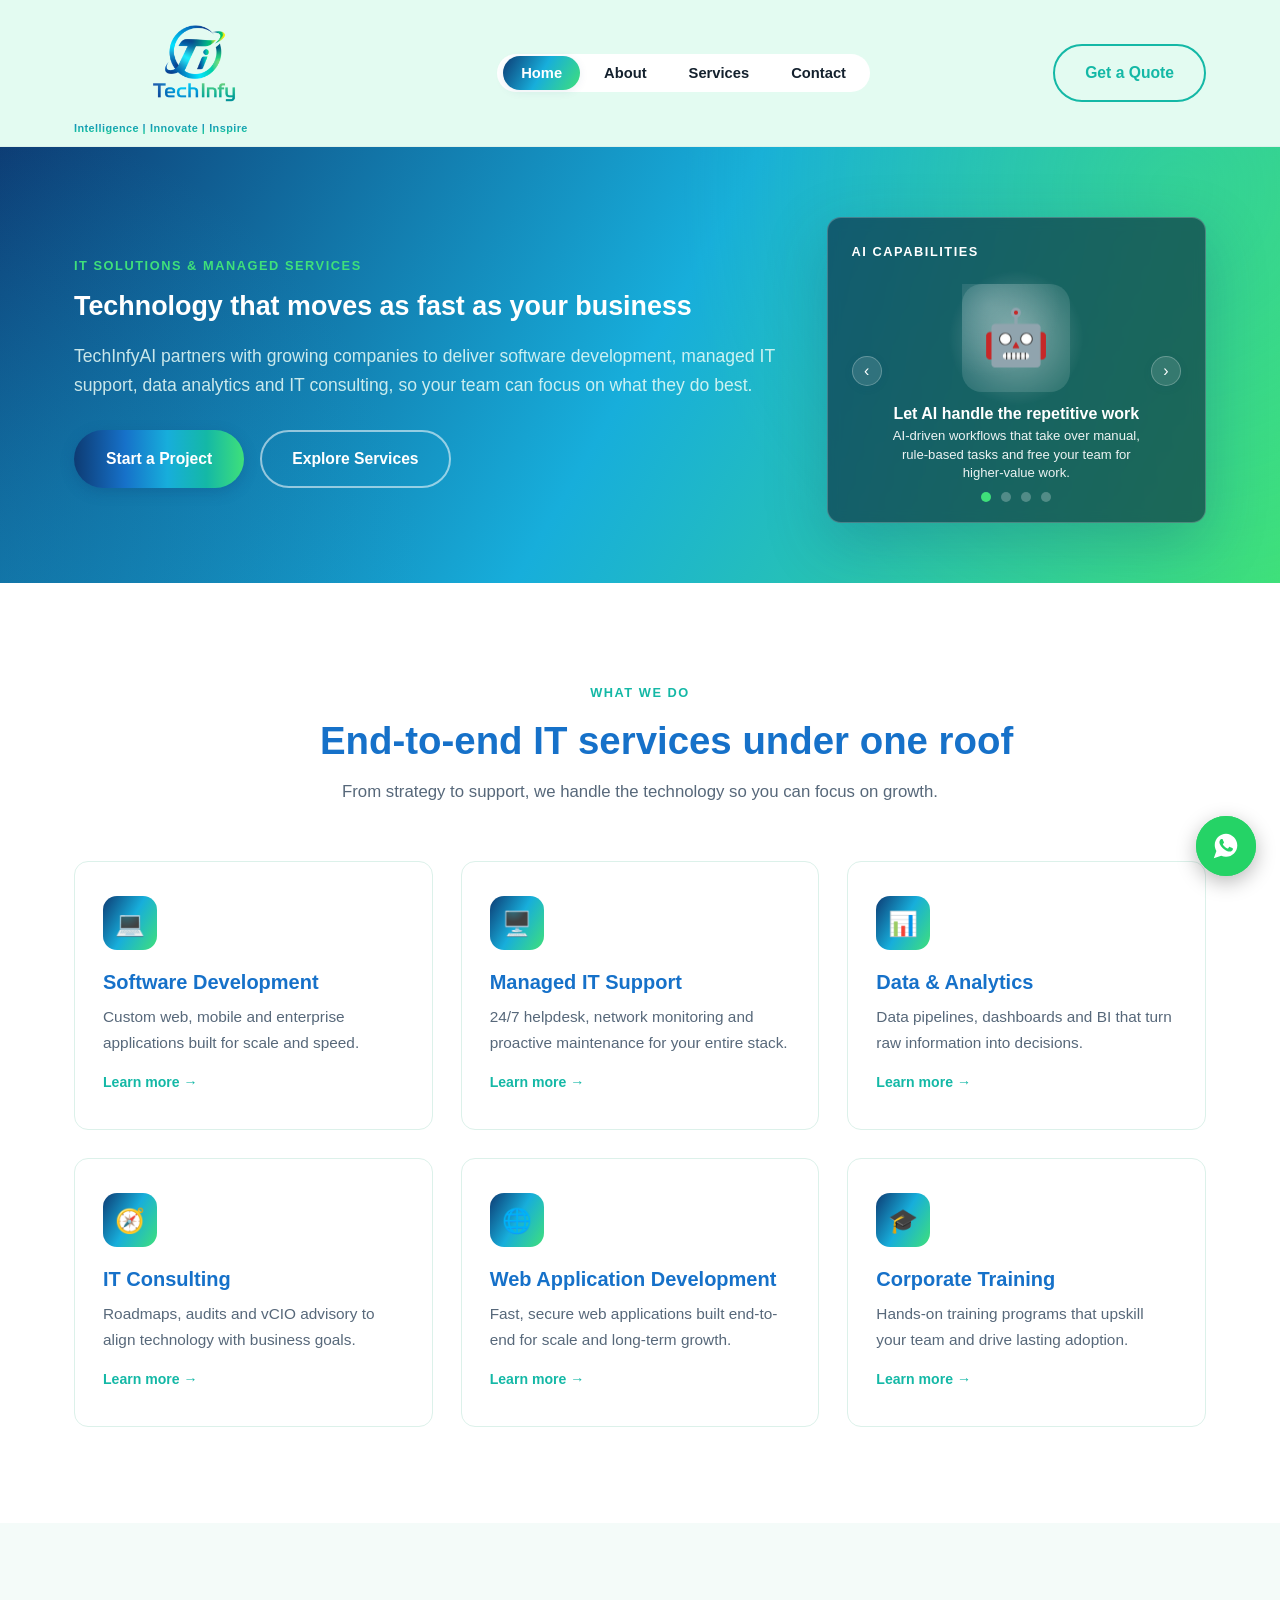
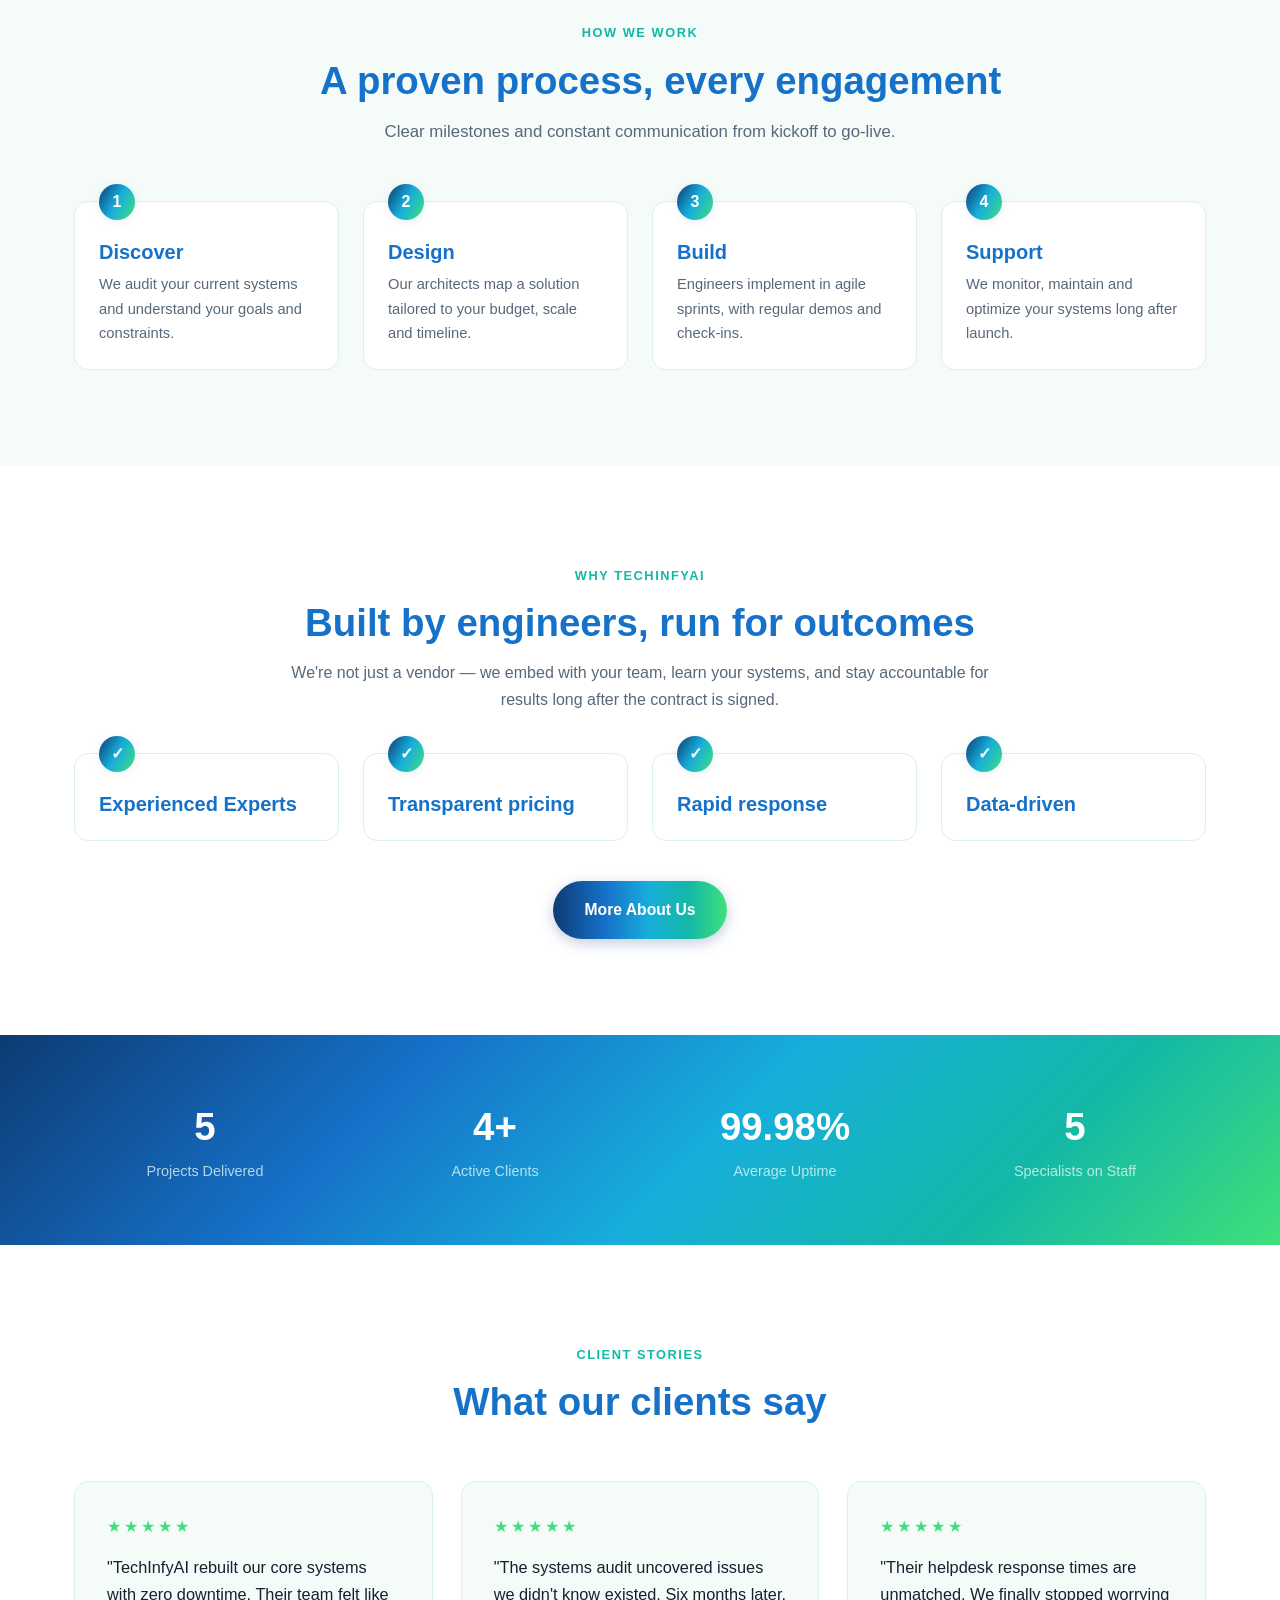
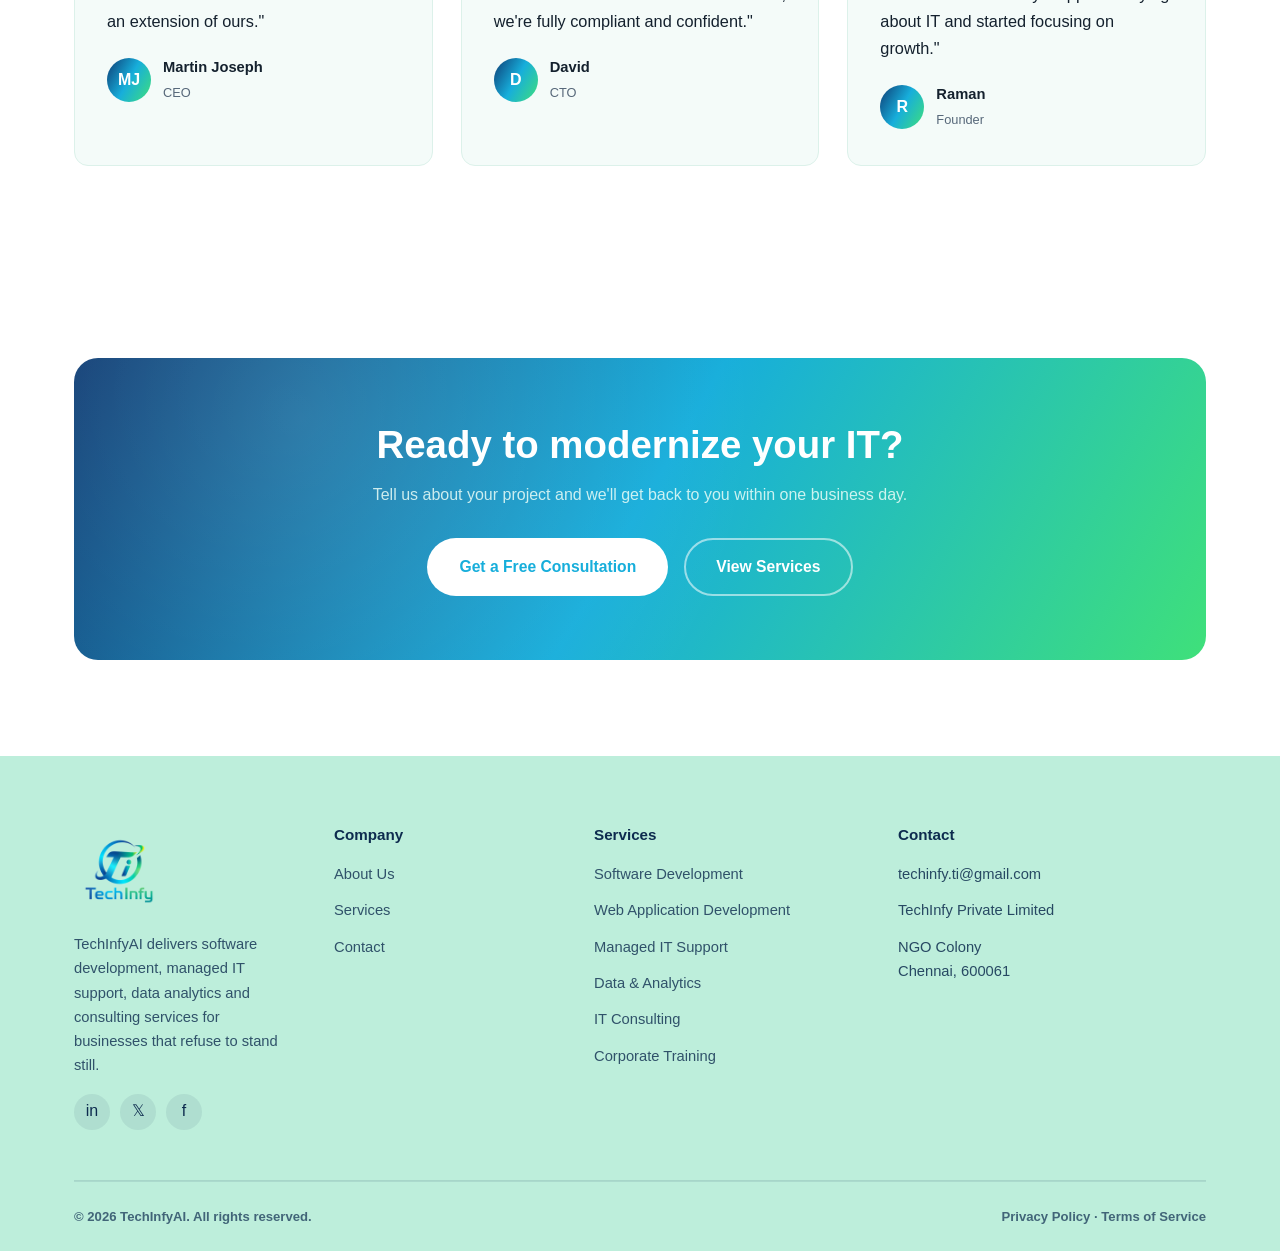
==== index.html @ a32bc8ec "commit" ====
<!DOCTYPE html>
<html lang="en">
<head>
<meta charset="UTF-8">
<meta name="viewport" content="width=device-width, initial-scale=1.0">
<title>TechInfyAI | IT Solutions & Managed Services</title>
<meta name="description" content="TechInfyAI delivers software development, managed IT support, data analytics and consulting services that keep your business moving fast.">
<link rel="icon" type="image/png" href="assets/favicon.png">
<link rel="stylesheet" href="css/style.css?v=51">
</head>
<body>

<header class="site-header">
  <nav class="nav">
    <a href="index.html" class="brand">
      <img src="assets/logo.png" alt="TechInfyAI logo">
      <div class="tagline-viewport">
        <span class="brand-tagline"><span class="tag-word-1">Intelligence |</span><span class="tag-word-2">Innovate |</span><span class="tag-word-3">Inspire</span></span>
      </div>
    </a>
    <ul class="nav-links">
      <li><a href="index.html">Home</a></li>
      <li><a href="about.html">About</a></li>
      <li><a href="services.html">Services</a></li>
      <li><a href="contact.html">Contact</a></li>
    </ul>
    <div class="nav-cta">
      <a href="contact.html" class="btn btn-outline">Get a Quote</a>
      <button class="nav-toggle" aria-label="Toggle menu"><span></span><span></span><span></span></button>
    </div>
  </nav>
</header>

<section class="hero">
  <div class="container">
    <div class="hero-copy">
      <span class="eyebrow">IT Solutions & Managed Services</span>
      <h1 class="nowrap-heading">Technology that moves as fast as your business</h1>
      <p class="lead">TechInfyAI partners with growing companies to deliver software development, managed IT support, data analytics and IT consulting, so your team can focus on what they do best.</p>
      <div class="hero-actions">
        <a href="contact.html" class="btn btn-primary">Start a Project</a>
        <a href="services.html" class="btn btn-ghost-light">Explore Services</a>
      </div>
    </div>
    <div class="hero-visual">
      <div class="hero-panel ai-hero-panel">
        <span class="eyebrow">AI Capabilities</span>
        <div class="ai-slider">
          <div class="ai-slide active">
            <div class="ai-slide-visual"><span>🤖</span></div>
            <div class="ai-slide-text">
              <h3>Let AI handle the repetitive work</h3>
              <p>AI-driven workflows that take over manual, rule-based tasks and free your team for higher-value work.</p>
            </div>
          </div>
          <div class="ai-slide">
            <div class="ai-slide-visual"><span>🧠</span></div>
            <div class="ai-slide-text">
              <h3>Turn your data into forecasts</h3>
              <p>Machine learning models that analyze patterns to help you anticipate demand and make confident decisions.</p>
            </div>
          </div>
          <div class="ai-slide">
            <div class="ai-slide-visual"><span>💬</span></div>
            <div class="ai-slide-text">
              <h3>Chatbots and virtual assistants</h3>
              <p>Custom AI chat assistants that handle support queries and guide users, around the clock.</p>
            </div>
          </div>
          <div class="ai-slide">
            <div class="ai-slide-visual"><span>✨</span></div>
            <div class="ai-slide-text">
              <h3>Content and document generation</h3>
              <p>Generative AI tools integrated into your workflows to speed up everyday output.</p>
            </div>
          </div>
          <button class="ai-slider-arrow prev" aria-label="Previous slide">‹</button>
          <button class="ai-slider-arrow next" aria-label="Next slide">›</button>
          <div class="ai-slider-dots">
            <button class="dot active" data-slide="0" aria-label="Slide 1"></button>
            <button class="dot" data-slide="1" aria-label="Slide 2"></button>
            <button class="dot" data-slide="2" aria-label="Slide 3"></button>
            <button class="dot" data-slide="3" aria-label="Slide 4"></button>
          </div>
        </div>
      </div>
    </div>
  </div>
</section>

<section id="services">
  <div class="container">
    <div class="section-head">
      <span class="eyebrow">What We Do</span>
      <h2 class="nowrap-heading">End-to-end IT services under one roof</h2>
      <p>From strategy to support, we handle the technology so you can focus on growth.</p>
    </div>
    <div class="grid grid-3">
      <div class="card">
        <div class="card-icon">💻</div>
        <h3>Software Development</h3>
        <p>Custom web, mobile and enterprise applications built for scale and speed.</p>
        <a href="services.html" class="learn-more">Learn more →</a>
      </div>
      <div class="card">
        <div class="card-icon">🖥️</div>
        <h3>Managed IT Support</h3>
        <p>24/7 helpdesk, network monitoring and proactive maintenance for your entire stack.</p>
        <a href="services.html" class="learn-more">Learn more →</a>
      </div>
      <div class="card">
        <div class="card-icon">📊</div>
        <h3>Data & Analytics</h3>
        <p>Data pipelines, dashboards and BI that turn raw information into decisions.</p>
        <a href="services.html" class="learn-more">Learn more →</a>
      </div>
      <div class="card">
        <div class="card-icon">🧭</div>
        <h3>IT Consulting</h3>
        <p>Roadmaps, audits and vCIO advisory to align technology with business goals.</p>
        <a href="services.html" class="learn-more">Learn more →</a>
      </div>
      <div class="card">
        <div class="card-icon">🌐</div>
        <h3>Web Application Development</h3>
        <p>Fast, secure web applications built end-to-end for scale and long-term growth.</p>
        <a href="services.html" class="learn-more">Learn more →</a>
      </div>
      <div class="card">
        <div class="card-icon">🎓</div>
        <h3>Corporate Training</h3>
        <p>Hands-on training programs that upskill your team and drive lasting adoption.</p>
        <a href="services.html" class="learn-more">Learn more →</a>
      </div>
    </div>
  </div>
</section>

<section class="bg-alt">
  <div class="container">
    <div class="section-head">
      <span class="eyebrow">How We Work</span>
      <h2 class="nowrap-heading">A proven process, every engagement</h2>
      <p>Clear milestones and constant communication from kickoff to go-live.</p>
    </div>
    <div class="steps">
      <div class="step">
        <h3>Discover</h3>
        <p>We audit your current systems and understand your goals and constraints.</p>
      </div>
      <div class="step">
        <h3>Design</h3>
        <p>Our architects map a solution tailored to your budget, scale and timeline.</p>
      </div>
      <div class="step">
        <h3>Build</h3>
        <p>Engineers implement in agile sprints, with regular demos and check-ins.</p>
      </div>
      <div class="step">
        <h3>Support</h3>
        <p>We monitor, maintain and optimize your systems long after launch.</p>
      </div>
    </div>
  </div>
</section>

<section>
  <div class="container text-center">
    <span class="eyebrow">Why TechInfyAI</span>
    <h2 class="nowrap-heading">Built by engineers, run for outcomes</h2>
    <p style="color:var(--text-muted); margin:14px auto 0; max-width:700px;">We're not just a vendor — we embed with your team, learn your systems, and stay accountable for results long after the contract is signed.</p>
    <div class="steps" style="margin-top:40px; text-align:left;">
      <div class="step step-check"><h3>Experienced Experts</h3></div>
      <div class="step step-check"><h3>Transparent pricing</h3></div>
      <div class="step step-check"><h3>Rapid response</h3></div>
      <div class="step step-check"><h3>Data-driven</h3></div>
    </div>
    <a href="about.html" class="btn btn-primary mt-40">More About Us</a>
  </div>
</section>

<section class="stats-band">
  <div class="container grid grid-4">
    <div><strong>5</strong><span>Projects Delivered</span></div>
    <div><strong>4+</strong><span>Active Clients</span></div>
    <div><strong>99.98%</strong><span>Average Uptime</span></div>
    <div><strong>5</strong><span>Specialists on Staff</span></div>
  </div>
</section>

<section>
  <div class="container">
    <div class="section-head">
      <span class="eyebrow">Client Stories</span>
      <h2>What our clients say</h2>
    </div>
    <div class="grid grid-3">
      <div class="testimonial">
        <div class="stars">★★★★★</div>
        <p class="quote">"TechInfyAI rebuilt our core systems with zero downtime. Their team felt like an extension of ours."</p>
        <div class="person">
          <div class="avatar">MJ</div>
          <div><strong>Martin Joseph</strong><span>CEO</span></div>
        </div>
      </div>
      <div class="testimonial">
        <div class="stars">★★★★★</div>
        <p class="quote">"The systems audit uncovered issues we didn't know existed. Six months later, we're fully compliant and confident."</p>
        <div class="person">
          <div class="avatar">D</div>
          <div><strong>David</strong><span>CTO</span></div>
        </div>
      </div>
      <div class="testimonial">
        <div class="stars">★★★★★</div>
        <p class="quote">"Their helpdesk response times are unmatched. We finally stopped worrying about IT and started focusing on growth."</p>
        <div class="person">
          <div class="avatar">R</div>
          <div><strong>Raman</strong><span>Founder</span></div>
        </div>
      </div>
    </div>
  </div>
</section>

<section>
  <div class="cta-band">
    <h2 class="nowrap-heading">Ready to modernize your IT?</h2>
    <p>Tell us about your project and we'll get back to you within one business day.</p>
    <div class="cta-actions">
      <a href="contact.html" class="btn btn-light">Get a Free Consultation</a>
      <a href="services.html" class="btn btn-ghost-light">View Services</a>
    </div>
  </div>
</section>

<footer class="site-footer">
  <div class="container">
    <div class="footer-grid">
      <div class="footer-brand">
        <img src="assets/logo.png" alt="TechInfyAI logo">
        <p>TechInfyAI delivers software development, managed IT support, data analytics and consulting services for businesses that refuse to stand still.</p>
        <div class="footer-social">
          <a href="#" aria-label="LinkedIn">in</a>
          <a href="#" aria-label="Twitter">𝕏</a>
          <a href="#" aria-label="Facebook">f</a>
        </div>
      </div>
      <div class="footer-col">
        <h4>Company</h4>
        <ul>
          <li><a href="about.html">About Us</a></li>
          <li><a href="services.html">Services</a></li>
          <li><a href="contact.html">Contact</a></li>
        </ul>
      </div>
      <div class="footer-col">
        <h4>Services</h4>
        <ul>
          <li><a href="services.html">Software Development</a></li>
          <li><a href="services.html">Web Application Development</a></li>
          <li><a href="services.html">Managed IT Support</a></li>
          <li><a href="services.html">Data & Analytics</a></li>
          <li><a href="services.html">IT Consulting</a></li>
          <li><a href="services.html">Corporate Training</a></li>
        </ul>
      </div>
      <div class="footer-col">
        <h4>Contact</h4>
        <ul>
          <li>techinfy.ti@gmail.com</li>
          <li>TechInfy Private Limited</li>
          <li>NGO Colony<br>Chennai, 600061</li>
        </ul>
      </div>
    </div>
    <div class="footer-bottom">
      <span>© 2026 TechInfyAI. All rights reserved.</span>
      <span><a href="#">Privacy Policy</a> · <a href="#">Terms of Service</a></span>
    </div>
  </div>
</footer>

<a href="https://web.whatsapp.com/send?phone=917904365470&amp;text=Hello%20TechInfyAI%2C%20I%27d%20like%20to%20know%20more%20about%20your%20services." class="whatsapp-float" target="_blank" rel="noopener" aria-label="Chat on WhatsApp">
  <svg viewBox="0 0 32 32" xmlns="http://www.w3.org/2000/svg">
    <path d="M16.02 3C9.4 3 4 8.4 4 15.02c0 2.22.6 4.36 1.74 6.24L3 29l7.9-2.68a12.9 12.9 0 0 0 5.12 1.05h.01c6.62 0 12.02-5.4 12.02-12.02C28.05 8.72 22.65 3.32 16.02 3zm7.03 17.2c-.3.84-1.72 1.6-2.4 1.7-.6.1-1.38.14-2.22-.14-.5-.16-1.16-.38-2-.74-3.52-1.52-5.82-5.06-6-5.3-.18-.24-1.44-1.92-1.44-3.66 0-1.74.9-2.6 1.24-2.96.32-.36.72-.44.96-.44h.68c.22 0 .5-.02.78.6.3.7 1.02 2.42 1.1 2.6.08.18.14.4.02.64-.12.24-.18.4-.36.6-.18.22-.38.48-.54.64-.18.18-.36.38-.16.74.2.36.9 1.5 1.94 2.44 1.34 1.2 2.46 1.58 2.82 1.76.36.18.58.16.8-.08.22-.24.92-1.06 1.16-1.42.24-.36.48-.3.8-.18.32.12 2.04.96 2.4 1.14.36.18.6.26.68.42.1.16.1.9-.2 1.74z"/>
  </svg>
</a>

<script src="js/script.js?v=51"></script>
</body>
</html>
---- css/style.css ----
/* ==========================================================================
   TechInfyAI — Shared Stylesheet
   Palette sampled from the new circular Ti-mark logo gradient:
   deep blue #0D3B73 -> blue #1671C9 -> cyan #17AEDB -> teal #14B8A6 -> green #3FE07A
   ========================================================================== */

:root {
  --blue-dark: #0d3b73;
  --blue: #1671c9;
  --cyan: #17aedb;
  --teal: #14b8a6;
  --green-bright: #3fe07a;
  --mint-soft: #e3fbf1;

  --gradient-brand: linear-gradient(135deg, var(--blue-dark) 0%, var(--blue) 30%, var(--cyan) 55%, var(--teal) 78%, var(--green-bright) 100%);
  --gradient-brand-diag: linear-gradient(120deg, var(--blue-dark) 0%, var(--cyan) 50%, var(--green-bright) 100%);
  --gradient-text: linear-gradient(180deg, var(--blue) 0%, var(--teal) 60%, var(--green-bright) 100%);

  --bg: #ffffff;
  --bg-alt: #f4fbf9;
  --bg-dark: var(--blue-dark);
  --text: #14212e;
  --text-muted: #57687a;
  --text-on-dark: #eafdf7;
  --border: #dcf1ea;

  --radius: 14px;
  --shadow-sm: 0 2px 10px rgba(13, 59, 115, 0.08);
  --shadow-md: 0 8px 30px rgba(22, 113, 201, 0.15);
  --shadow-lg: 0 20px 60px rgba(13, 59, 115, 0.25);

  --container: 1180px;
  --font: 'Segoe UI', -apple-system, BlinkMacSystemFont, Roboto, Helvetica, Arial, sans-serif;
}

* { margin: 0; padding: 0; box-sizing: border-box; }

html { scroll-behavior: smooth; }

body {
  font-family: var(--font);
  color: var(--text);
  background: var(--bg);
  line-height: 1.65;
  overflow-x: hidden;
}

img { max-width: 100%; display: block; }

a { color: inherit; text-decoration: none; }

ul { list-style: none; }

.container {
  width: 100%;
  max-width: var(--container);
  margin: 0 auto;
  padding: 0 24px;
}

section { padding: 96px 0; }

h1, h2, h3, h4 { line-height: 1.2; font-weight: 700; color: var(--blue); }

h1 { font-size: clamp(2.2rem, 4vw, 3.4rem); }
h2 { font-size: clamp(1.8rem, 3vw, 2.5rem); }
h3 { font-size: 1.25rem; }

.eyebrow {
  display: inline-block;
  font-size: 0.8rem;
  font-weight: 700;
  letter-spacing: 0.12em;
  text-transform: uppercase;
  color: var(--teal);
  margin-bottom: 14px;
}

.gradient-text {
  background: var(--gradient-text);
  -webkit-background-clip: text;
  background-clip: text;
  color: transparent;
}

.section-head {
  max-width: 640px;
  margin: 0 auto 56px;
  text-align: center;
}

.section-head p { color: var(--text-muted); margin-top: 14px; font-size: 1.05rem; }

/* Buttons */
.btn {
  display: inline-flex;
  align-items: center;
  justify-content: center;
  gap: 8px;
  padding: 14px 30px;
  border-radius: 999px;
  font-weight: 600;
  font-size: 0.98rem;
  cursor: pointer;
  border: 2px solid transparent;
  transition: transform 0.2s ease, box-shadow 0.2s ease, background 0.2s ease, color 0.2s ease;
  white-space: nowrap;
}

.btn-primary {
  background: linear-gradient(90deg, var(--blue-dark) 0%, var(--blue) 30%, var(--cyan) 55%, var(--teal) 78%, var(--green-bright) 100%);
  color: #fff;
  border: none;
  padding: 16px 32px;
  box-shadow: 0 4px 14px rgba(13, 59, 115, 0.25);
}
.btn-primary:hover { transform: translateY(-2px); box-shadow: 0 8px 20px rgba(13, 59, 115, 0.3); }

.btn-outline {
  background: transparent;
  border-color: var(--teal);
  color: var(--teal);
}
.btn-outline:hover { background: var(--teal); color: #fff; transform: translateY(-2px); }

.btn-light {
  background: #fff;
  color: var(--cyan);
  border: none;
  padding: 16px 32px;
}
.btn-light:hover { transform: translateY(-2px); box-shadow: 0 14px 40px rgba(0,0,0,0.2); }

.btn-ghost-light {
  background: transparent;
  border-color: rgba(255,255,255,0.55);
  color: #fff;
}
.btn-ghost-light:hover { background: rgba(255,255,255,0.15); border-color: #fff; }

/* ---------------- Header ---------------- */
.site-header {
  position: sticky;
  top: 0;
  z-index: 100;
  background: var(--mint-soft);
  border-bottom: 1px solid var(--border);
}

.nav {
  display: flex;
  align-items: center;
  justify-content: space-between;
  padding: 8px 24px;
  max-width: var(--container);
  margin: 0 auto;
}

.brand {
  display: flex;
  flex-direction: column;
  align-items: center;
  gap: 2px;
}

.brand img { height: 110px; width: auto; }

.tagline-viewport {
  width: 240px;
  height: 18px;
  overflow: hidden;
  position: relative;
}

.brand-tagline {
  display: flex;
  gap: 4px;
  font-size: 0.68rem;
  font-weight: 900;
  letter-spacing: 0.04em;
  white-space: nowrap;
  position: absolute;
  left: 0;
  top: 0;
  animation: tagMove 16s linear infinite;
}
.brand-tagline .tag-word-1,
.brand-tagline .tag-word-2,
.brand-tagline .tag-word-3 {
  background: var(--gradient-text);
  -webkit-background-clip: text;
  background-clip: text;
  color: transparent;
}
@keyframes tagMove {
  0% { transform: translateX(240px); }
  100% { transform: translateX(-100%); }
}

.nav-links {
  display: flex;
  gap: 6px;
  align-items: center;
  background: #fff;
  border-radius: 999px;
  padding: 6px;
}

.nav-links a {
  font-weight: 600;
  font-size: 0.92rem;
  color: var(--text);
  position: relative;
  padding: 9px 18px;
  border-radius: 999px;
  transition: color 0.25s ease, background 0.25s ease, box-shadow 0.25s ease;
}

.nav-links a:hover { color: var(--teal); background: rgba(23,174,219, 0.1); }

.nav-links a.active {
  color: #fff;
  background: var(--gradient-brand-diag);
  box-shadow: var(--shadow-sm);
}
.nav-links a.active:hover { color: #fff; background: var(--gradient-brand-diag); }

.nav-cta { display: flex; align-items: center; gap: 18px; }


.nav-toggle {
  display: none;
  flex-direction: column;
  gap: 5px;
  background: none;
  border: none;
  cursor: pointer;
  padding: 6px;
}
.nav-toggle span { width: 24px; height: 2px; background: var(--blue); border-radius: 2px; }

/* ---------------- Hero ---------------- */
.hero {
  position: relative;
  background: var(--gradient-brand-diag);
  color: var(--text-on-dark);
  padding: 70px 0 60px;
  overflow: hidden;
}

.hero::before {
  content: '';
  position: absolute;
  inset: 0;
  background: radial-gradient(circle at 92% 10%, rgba(63,224,122, 0.3), transparent 40%),
              radial-gradient(circle at -5% 105%, rgba(23,174,219, 0.3), transparent 35%);
  pointer-events: none;
}

.hero .container {
  position: relative;
  z-index: 1;
  display: grid;
  grid-template-columns: minmax(0, 1.3fr) minmax(0, 0.7fr);
  gap: 48px;
  align-items: center;
}

.hero-page {
  padding: 90px 0 80px;
  text-align: center;
}
.hero-page .container { display: block; }
.hero-page h1 { color: #fff; }
.hero-page p { color: rgba(234,253,247,0.85); max-width: 640px; margin: 18px auto 0; font-size: 1.1rem; }

.hero h1 { color: #fff; font-size: clamp(1.5rem, 2.1vw, 2.1rem); }
.hero .eyebrow { color: var(--green-bright); }
.hero p.lead {
  color: rgba(234,253,247, 0.85);
  font-size: 1.1rem;
  margin: 20px 0 30px;
}

.hero-actions { display: flex; gap: 16px; flex-wrap: wrap; }

.hero-stats {
  display: flex;
  gap: 36px;
  margin-top: 46px;
  flex-wrap: wrap;
}
.hero-stats div strong { display: block; font-size: 1.6rem; color: #fff; }
.hero-stats div span { font-size: 0.85rem; color: rgba(234,253,247,0.7); }

.hero-visual {
  position: relative;
  display: flex;
  align-items: center;
  justify-content: center;
}

.hero-panel {
  background: rgba(255,255,255,0.08);
  border: 1px solid rgba(255,255,255,0.18);
  border-radius: var(--radius);
  padding: 28px;
  backdrop-filter: blur(6px);
  box-shadow: var(--shadow-lg);
  width: 100%;
  max-width: 380px;
}

.hero-panel .row {
  display: flex;
  align-items: center;
  gap: 14px;
  padding: 14px 0;
  border-bottom: 1px solid rgba(255,255,255,0.12);
}
.hero-panel .row:last-child { border-bottom: none; }
.hero-panel .icon-badge { width: 40px; height: 40px; border-radius: 10px; background: var(--gradient-brand-diag); display: flex; align-items: center; justify-content: center; font-size: 1.1rem; flex-shrink: 0; }
.hero-panel .row strong { display: block; font-size: 0.95rem; color: #fff; }
.hero-panel .row span { font-size: 0.8rem; color: rgba(234,253,247,0.65); }

/* ---------------- Breadcrumb / page hero small ---------------- */
.page-hero {
  background: var(--gradient-brand-diag);
  color: #fff;
  padding: 70px 0;
  text-align: center;
  position: relative;
  overflow: hidden;
}
.page-hero::before {
  content: '';
  position: absolute;
  inset: 0;
  background: radial-gradient(circle at 80% 10%, rgba(63,224,122,0.3), transparent 55%);
}
.page-hero .container { position: relative; z-index: 1; }
.page-hero h1 { color: #fff; }
.page-hero p { color: rgba(234,253,247,0.8); margin-top: 12px; }
.breadcrumb { margin-top: 16px; font-size: 0.9rem; color: rgba(234,253,247,0.7); }
.breadcrumb a { color: #fff; font-weight: 700; text-decoration: underline; text-underline-offset: 2px; }
.breadcrumb a:hover { color: rgba(255,255,255,0.8); }

/* ---------------- Logo strip ---------------- */
.strip {
  padding: 40px 0;
  border-bottom: 1px solid var(--border);
}
.strip-inner {
  display: flex;
  justify-content: space-between;
  align-items: center;
  flex-wrap: wrap;
  gap: 24px;
  color: var(--text-muted);
  font-weight: 700;
  letter-spacing: 0.04em;
  opacity: 0.75;
}

/* ---------------- Cards / Grids ---------------- */
.grid {
  display: grid;
  gap: 28px;
}
.grid-3 { grid-template-columns: repeat(3, 1fr); }
.grid-4 { grid-template-columns: repeat(4, 1fr); }
.grid-2 { grid-template-columns: repeat(2, 1fr); }

.card {
  background: var(--bg);
  border: 1px solid var(--border);
  border-radius: var(--radius);
  padding: 34px 28px;
  transition: transform 0.25s ease, box-shadow 0.25s ease, border-color 0.25s ease;
  position: relative;
}
.card:hover {
  transform: translateY(-6px);
  box-shadow: var(--shadow-md);
  border-color: transparent;
}

.card-icon {
  width: 54px;
  height: 54px;
  border-radius: 14px;
  background: var(--gradient-brand-diag);
  display: flex;
  align-items: center;
  justify-content: center;
  font-size: 1.5rem;
  margin-bottom: 20px;
  color: #fff;
}

.card h3 { margin-bottom: 10px; }
.card p { color: var(--text-muted); font-size: 0.96rem; }
.card .learn-more { display: inline-block; margin-top: 16px; font-weight: 700; font-size: 0.88rem; color: var(--teal); }

.bg-alt { background: var(--bg-alt); }

/* ---------------- Process / Steps ---------------- */
.steps {
  display: grid;
  grid-template-columns: repeat(4, 1fr);
  gap: 24px;
  counter-reset: step;
}
.step {
  position: relative;
  padding: 30px 24px 24px;
  background: #fff;
  border: 1px solid var(--border);
  border-radius: var(--radius);
}
.step::before {
  counter-increment: step;
  content: counter(step);
  position: absolute;
  top: -18px;
  left: 24px;
  width: 36px;
  height: 36px;
  border-radius: 50%;
  background: var(--gradient-brand-diag);
  color: #fff;
  display: flex;
  align-items: center;
  justify-content: center;
  font-weight: 700;
  box-shadow: var(--shadow-sm);
}
.step h3 { margin-top: 8px; }
.step p { color: var(--text-muted); font-size: 0.92rem; margin-top: 8px; }
.step.step-check::before { content: '✓'; counter-increment: none; }
.step.step-check h3 { margin-top: 8px; margin-bottom: 0; }

/* ---------------- AI Slider ---------------- */
.ai-slider {
  position: relative;
  max-width: 980px;
  margin: 0 auto;
  padding: 0 64px;
}
.ai-slide {
  display: none;
  grid-template-columns: 0.9fr 1.1fr;
  gap: 48px;
  align-items: center;
}
.ai-slide.active { display: grid; opacity: 1; }
.ai-slide-visual {
  aspect-ratio: 1 / 0.85;
  border-radius: var(--radius);
  background: var(--gradient-brand-diag);
  display: flex;
  align-items: center;
  justify-content: center;
  box-shadow: var(--shadow-lg);
  position: relative;
  overflow: hidden;
}
.ai-slide-visual::after {
  content: '';
  position: absolute;
  inset: 0;
  background: radial-gradient(circle at 25% 20%, rgba(255,255,255,0.18), transparent 60%);
}
.ai-slide-visual span { font-size: 5rem; position: relative; z-index: 1; }
.ai-slide-text h3 { margin-top: 6px; }
.ai-slide-text p { color: var(--text-muted); margin-top: 14px; }
.ai-slider-arrow {
  position: absolute;
  top: 40%;
  transform: translateY(-50%);
  width: 44px;
  height: 44px;
  border-radius: 50%;
  border: 1px solid var(--border);
  background: #fff;
  color: var(--teal);
  font-size: 1.5rem;
  line-height: 1;
  cursor: pointer;
  display: flex;
  align-items: center;
  justify-content: center;
  box-shadow: var(--shadow-sm);
  transition: background 0.2s ease, color 0.2s ease;
}
.ai-slider-arrow:hover { background: var(--gradient-brand-diag); color: #fff; }
.ai-slider-arrow.prev { left: 0; }
.ai-slider-arrow.next { right: 0; }
.ai-slider-dots {
  display: flex;
  justify-content: center;
  gap: 10px;
  margin-top: 36px;
}
.ai-slider-dots .dot {
  width: 10px;
  height: 10px;
  border-radius: 50%;
  border: none;
  background: var(--border);
  cursor: pointer;
  padding: 0;
}
.ai-slider-dots .dot.active { background: var(--teal); }

/* AI slider inside hero panel (compact, dark theme) */
.ai-hero-panel {
  width: 100%;
  max-width: 420px;
  padding: 20px 24px;
  background: rgba(9, 30, 56, 0.6);
  border-color: rgba(255,255,255,0.22);
}
.ai-hero-panel > .eyebrow { color: #fff; font-weight: 800; }
.ai-hero-panel .ai-slider { max-width: none; padding: 0 30px; margin-top: 8px; }
.ai-hero-panel .ai-slide { grid-template-columns: 1fr; text-align: center; gap: 6px; }
.ai-hero-panel .ai-slide-visual {
  aspect-ratio: auto;
  width: 108px;
  height: 108px;
  margin: 0 auto;
  border-radius: 20px;
  background: rgba(255,255,255,0.12);
  box-shadow: none;
  position: relative;
  overflow: visible;
}
.ai-hero-panel .ai-slide-visual::before {
  content: '';
  position: absolute;
  inset: -14px;
  border-radius: 32px;
  background: radial-gradient(circle, rgba(255,255,255,0.35), transparent 70%);
  animation: aiPulseGlow 2.4s ease-in-out infinite;
}
.ai-hero-panel .ai-slide-visual span {
  font-size: 3.4rem;
  position: relative;
  z-index: 1;
  display: inline-block;
  animation: aiFloat 2.8s ease-in-out infinite;
}
.ai-hero-panel .ai-slide-visual svg {
  width: 60px;
  height: 60px;
  position: relative;
  z-index: 1;
  animation: aiFloat 2.8s ease-in-out infinite;
}
@keyframes aiFloat {
  0%, 100% { transform: translateY(0) scale(1); }
  50% { transform: translateY(-6px) scale(1.06); }
}
@keyframes aiPulseGlow {
  0%, 100% { opacity: 0.35; transform: scale(0.92); }
  50% { opacity: 0.75; transform: scale(1.08); }
}
.ai-hero-panel .ai-slide-text h3 { color: #fff; font-size: 1rem; }
.ai-hero-panel .ai-slide-text p { color: rgba(255,255,255,0.92); font-size: 0.82rem; margin-top: 4px; line-height: 1.4; }
.ai-hero-panel .ai-slider-arrow {
  background: rgba(255,255,255,0.12);
  border-color: rgba(255,255,255,0.25);
  color: #fff;
  width: 30px;
  height: 30px;
  font-size: 1rem;
}
.ai-hero-panel .ai-slider-arrow:hover { background: rgba(255,255,255,0.3); color: #fff; }
.ai-hero-panel .ai-slider-dots { margin-top: 10px; }
.ai-hero-panel .ai-slider-dots .dot { background: rgba(255,255,255,0.25); }
.ai-hero-panel .ai-slider-dots .dot.active { background: var(--green-bright); }

/* ---------------- About / Split ---------------- */
.split {
  display: grid;
  grid-template-columns: 1fr 1fr;
  gap: 60px;
  align-items: center;
}
.split img,
.split .visual-block { border-radius: var(--radius); }

.visual-block {
  background: var(--gradient-brand-diag);
  aspect-ratio: 4/3.2;
  display: flex;
  align-items: center;
  justify-content: center;
  position: relative;
  overflow: hidden;
  box-shadow: var(--shadow-lg);
}
.visual-block::after {
  content: '';
  position: absolute;
  inset: 0;
  background: radial-gradient(circle at 30% 20%, rgba(255,255,255,0.15), transparent 60%);
}
.visual-block img { width: 55%; filter: drop-shadow(0 10px 30px rgba(0,0,0,0.35)); position: relative; z-index: 1; }

.value-list { display: grid; gap: 18px; margin-top: 24px; }
.value-list li { display: flex; gap: 14px; align-items: flex-start; }
.value-list .check {
  flex-shrink: 0;
  width: 26px; height: 26px;
  border-radius: 50%;
  background: var(--gradient-brand-diag);
  color: #fff;
  font-size: 0.8rem;
  display: flex; align-items: center; justify-content: center;
  margin-top: 2px;
}

/* ---------------- Team ---------------- */
.team-card { text-align: center; }
.team-avatar {
  width: 96px; height: 96px;
  border-radius: 50%;
  margin: 0 auto 16px;
  background: var(--gradient-brand-diag);
  display: flex; align-items: center; justify-content: center;
  color: #fff; font-weight: 700; font-size: 1.4rem;
}
.team-card span.role { color: var(--teal); font-size: 0.85rem; font-weight: 700; }

/* ---------------- Stats band ---------------- */
.stats-band {
  background: var(--gradient-brand);
  color: #fff;
  padding: 60px 0;
}
.stats-band .grid-4 { text-align: center; }
.stats-band strong { display: block; font-size: 2.4rem; }
.stats-band span { font-size: 0.9rem; color: rgba(234,253,247,0.75); }

/* ---------------- Testimonials ---------------- */
.testimonial {
  background: var(--bg-alt);
  border-radius: var(--radius);
  padding: 32px;
  border: 1px solid var(--border);
}
.testimonial .stars { color: var(--green-bright); margin-bottom: 14px; letter-spacing: 3px; }
.testimonial p.quote { font-size: 1.02rem; color: var(--text); margin-bottom: 20px; }
.testimonial .person { display: flex; align-items: center; gap: 12px; }
.testimonial .avatar {
  width: 44px; height: 44px; border-radius: 50%;
  background: var(--gradient-brand-diag);
  color: #fff; display: flex; align-items: center; justify-content: center; font-weight: 700;
}
.testimonial .person strong { display: block; font-size: 0.92rem; }
.testimonial .person span { font-size: 0.8rem; color: var(--text-muted); }

/* ---------------- Pricing ---------------- */
.pricing-card {
  border: 1px solid var(--border);
  border-radius: var(--radius);
  padding: 36px 30px;
  text-align: center;
  position: relative;
  background: #fff;
}
.pricing-card.featured {
  background: var(--gradient-brand-diag);
  color: #fff;
  transform: scale(1.04);
  box-shadow: var(--shadow-lg);
  border: none;
}
.pricing-card.featured .price, .pricing-card.featured h3 { color: #fff; }
.pricing-card.featured .badge {
  position: absolute; top: -14px; left: 50%; transform: translateX(-50%);
  background: #fff; color: var(--teal); font-size: 0.75rem; font-weight: 700;
  padding: 6px 16px; border-radius: 999px;
}
.pricing-card .price { font-size: 2.4rem; font-weight: 800; color: var(--blue); margin: 14px 0 4px; }
.pricing-card .price span { font-size: 0.95rem; font-weight: 500; opacity: 0.7; }
.pricing-card ul { margin: 24px 0 30px; display: grid; gap: 12px; text-align: left; }
.pricing-card ul li { font-size: 0.92rem; display: flex; gap: 10px; }
.pricing-card.featured ul li { color: rgba(255,255,255,0.9); }
.pricing-card:not(.featured) ul li { color: var(--text-muted); }

/* ---------------- FAQ ---------------- */
.faq-item {
  border: 1px solid var(--border);
  border-radius: 12px;
  margin-bottom: 14px;
  overflow: hidden;
  background: #fff;
}
.faq-question {
  display: flex;
  align-items: center;
  justify-content: space-between;
  padding: 20px 24px;
  cursor: pointer;
  font-weight: 700;
  color: var(--blue);
}
.faq-question .plus { font-size: 1.3rem; color: var(--teal); transition: transform 0.25s ease; }
.faq-item.open .plus { transform: rotate(45deg); }
.faq-answer {
  max-height: 0;
  overflow: hidden;
  transition: max-height 0.3s ease, padding 0.3s ease;
  padding: 0 24px;
  color: var(--text-muted);
  font-size: 0.94rem;
}
.faq-item.open .faq-answer { max-height: 240px; padding: 0 24px 20px; }

/* ---------------- CTA band ---------------- */
.cta-band {
  background: var(--gradient-brand-diag);
  color: #fff;
  border-radius: 24px;
  padding: 64px 48px;
  text-align: center;
  position: relative;
  overflow: hidden;
  margin: 0 24px;
  max-width: calc(var(--container) - 48px);
  margin: 0 auto;
}
.cta-band::before {
  content: '';
  position: absolute; inset: 0;
  background: radial-gradient(circle at 20% 20%, rgba(255,255,255,0.12), transparent 50%);
}
.cta-band * { position: relative; z-index: 1; }
.cta-band h2 { color: #fff; }
.cta-band p { color: rgba(234,253,247,0.85); margin: 14px 0 30px; }
.cta-actions { display: flex; justify-content: center; gap: 16px; flex-wrap: wrap; }

/* ---------------- Contact ---------------- */
.contact-grid {
  display: grid;
  grid-template-columns: 0.9fr 1.1fr;
  gap: 48px;
  align-items: start;
}
.contact-info-card {
  background: var(--gradient-brand-diag);
  color: #fff;
  border-radius: var(--radius);
  padding: 40px 32px;
}
.contact-info-card h3 { color: #fff; margin-bottom: 8px; }
.contact-info-card p { color: rgba(234,253,247,0.8); margin-bottom: 28px; font-size: 0.95rem; }
.contact-row { display: flex; gap: 16px; align-items: flex-start; margin-bottom: 24px; }
.contact-row .icon-badge {
  width: 42px; height: 42px; border-radius: 10px;
  background: rgba(255,255,255,0.15);
  display: flex; align-items: center; justify-content: center;
  flex-shrink: 0; font-size: 1.1rem;
}
.contact-row strong { display: block; font-size: 0.92rem; }
.contact-row span, .contact-row a { font-size: 0.88rem; color: rgba(234,253,247,0.85); }
.social-row { display: flex; gap: 12px; margin-top: 20px; }
.social-row a {
  width: 38px; height: 38px; border-radius: 50%;
  background: rgba(255,255,255,0.15);
  display: flex; align-items: center; justify-content: center;
  font-size: 0.9rem; transition: background 0.2s ease;
}
.social-row a:hover { background: rgba(255,255,255,0.3); }

.form-card {
  background: #fff;
  border: 1px solid var(--border);
  border-radius: var(--radius);
  padding: 40px;
  box-shadow: var(--shadow-sm);
}
.form-row { display: grid; grid-template-columns: 1fr 1fr; gap: 20px; margin-bottom: 20px; }
.field { display: flex; flex-direction: column; gap: 8px; margin-bottom: 20px; }
.field label { font-size: 0.85rem; font-weight: 700; color: var(--blue); }
.field input, .field select, .field textarea {
  border: 1px solid var(--border);
  border-radius: 10px;
  padding: 13px 16px;
  font-size: 0.95rem;
  font-family: inherit;
  color: var(--text);
  background: var(--bg-alt);
  transition: border-color 0.2s ease, box-shadow 0.2s ease;
}
.field input:focus, .field select:focus, .field textarea:focus {
  outline: none;
  border-color: var(--teal);
  box-shadow: 0 0 0 3px rgba(23,174,219, 0.15);
}
.field textarea { resize: vertical; min-height: 130px; }
.form-note { margin-top: 16px; font-size: 0.82rem; color: var(--text-muted); }
.form-success {
  display: none;
  background: var(--mint-soft);
  color: var(--cyan);
  border-radius: 10px;
  padding: 16px 20px;
  font-size: 0.9rem;
  font-weight: 600;
  margin-bottom: 20px;
}
.form-success.show { display: block; }

.map-block {
  margin-top: 40px;
  border-radius: var(--radius);
  overflow: hidden;
  border: 1px solid var(--border);
  height: 320px;
}
.map-block iframe { width: 100%; height: 100%; border: 0; }

/* ---------------- Footer ---------------- */
.site-footer {
  background: #bdeedb;
  color: rgba(13, 43, 78, 0.85);
  padding: 70px 0 0;
}
.footer-grid {
  display: grid;
  grid-template-columns: 1fr 1fr 1.2fr 1.4fr;
  gap: 40px;
  padding-bottom: 50px;
  border-bottom: 1px solid rgba(13, 43, 78, 0.12);
}
.footer-brand img { height: 90px; margin-bottom: 16px; }
.footer-brand p { font-size: 0.92rem; font-weight: 500; max-width: 280px; color: rgba(13, 43, 78, 0.8); }
.footer-col h4 { color: #0d2b4e; font-size: 0.95rem; margin-bottom: 18px; }
.footer-col ul { display: grid; gap: 12px; font-size: 0.92rem; font-weight: 500; }
.footer-col a { font-size: 0.92rem; font-weight: 500; color: rgba(13, 43, 78, 0.8); transition: color 0.2s ease; }
.footer-col a:hover { color: var(--blue); }
.footer-social { display: flex; gap: 10px; margin-top: 16px; }
.footer-social a {
  width: 36px; height: 36px; border-radius: 50%;
  background: rgba(13, 43, 78, 0.08);
  color: #0d2b4e;
  display: flex; align-items: center; justify-content: center;
}
.footer-social a:hover { background: var(--teal); color: #fff; }
.footer-bottom {
  display: flex;
  justify-content: space-between;
  align-items: center;
  padding: 24px 0;
  font-size: 0.82rem;
  font-weight: 700;
  color: rgba(13, 43, 78, 0.7);
  flex-wrap: wrap;
  gap: 12px;
  border-top: 1px solid rgba(13, 43, 78, 0.1);
}
.footer-bottom a { color: rgba(13, 43, 78, 0.7); }
.footer-bottom a:hover { color: #0d2b4e; }

/* ---------------- WhatsApp Float Button ---------------- */
.whatsapp-float {
  position: fixed;
  bottom: 24px;
  right: 24px;
  width: 60px;
  height: 60px;
  background: #25d366;
  border-radius: 50%;
  display: flex;
  align-items: center;
  justify-content: center;
  box-shadow: 0 6px 20px rgba(0,0,0,0.28);
  z-index: 999;
  transition: transform 0.2s ease, box-shadow 0.2s ease;
}
.whatsapp-float::before {
  content: '';
  position: absolute;
  inset: 0;
  border-radius: 50%;
  background: #25d366;
  animation: waPulse 2.2s ease-out infinite;
  z-index: -1;
}
.whatsapp-float svg { width: 30px; height: 30px; fill: #fff; }
.whatsapp-float:hover { transform: scale(1.08); box-shadow: 0 8px 26px rgba(0,0,0,0.35); }
@keyframes waPulse {
  0% { transform: scale(1); opacity: 0.55; }
  100% { transform: scale(1.9); opacity: 0; }
}
@media (max-width: 720px) {
  .whatsapp-float { width: 52px; height: 52px; bottom: 18px; right: 18px; }
  .whatsapp-float svg { width: 26px; height: 26px; }
}

/* ---------------- Utility ---------------- */
.text-center { text-align: center; }
.mt-40 { margin-top: 40px; }

/* ---------------- Responsive ---------------- */
@media (max-width: 980px) {
  .grid-4 { grid-template-columns: repeat(2, 1fr); }
  .grid-3 { grid-template-columns: repeat(2, 1fr); }
  .steps { grid-template-columns: repeat(2, 1fr); }
  .hero .container { grid-template-columns: 1fr; }
  .hero-visual { order: -1; }
  .split { grid-template-columns: 1fr; }
  .split.reverse .visual-block { order: -1; }
  .contact-grid { grid-template-columns: 1fr; }
  .footer-grid { grid-template-columns: 1fr 1fr; }
  .ai-slide { grid-template-columns: 1fr; }
  .ai-slide-visual { max-width: 280px; margin: 0 auto; }
}

.nowrap-heading { white-space: nowrap; }

@media (max-width: 720px) {
  .nowrap-heading { white-space: normal; }
  section { padding: 64px 0; }
  .nav-links { position: fixed; top: 66px; left: 0; right: 0; background: #fff; border-radius: 0; flex-direction: column; padding: 24px; gap: 8px; box-shadow: var(--shadow-md); transform: translateY(-140%); transition: transform 0.3s ease; }
  .nav-links a { border-radius: 10px; padding: 12px 16px; }
  .nav-links.open { transform: translateY(0); }
  .nav-toggle { display: flex; }
  .nav-cta .btn-outline { display: none; }
  .grid-4, .grid-3, .grid-2, .steps { grid-template-columns: 1fr; }
  .form-row { grid-template-columns: 1fr; }
  .footer-grid { grid-template-columns: 1fr; }
  .hero-stats { gap: 24px; }
  .pricing-card.featured { transform: none; }
  .ai-slider { padding: 0 40px; }
  .ai-slider-arrow { width: 36px; height: 36px; font-size: 1.2rem; }
}
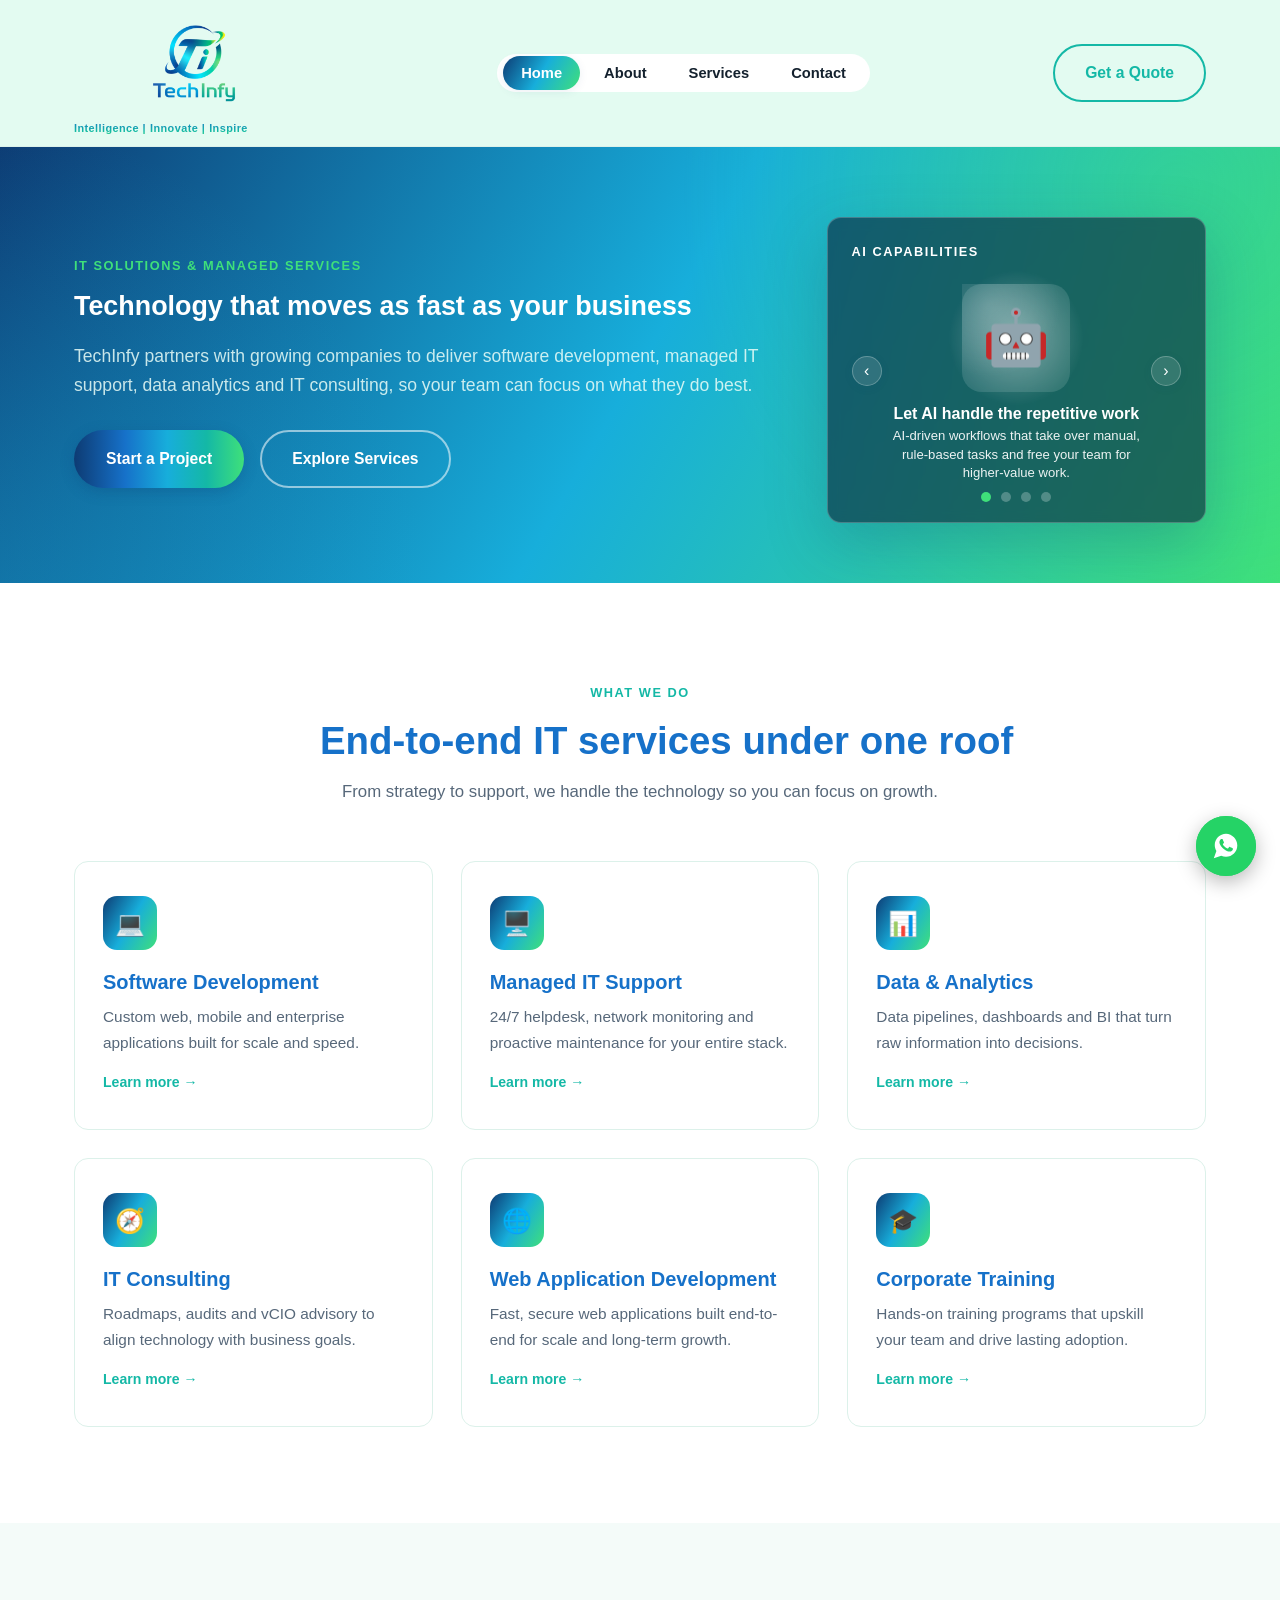
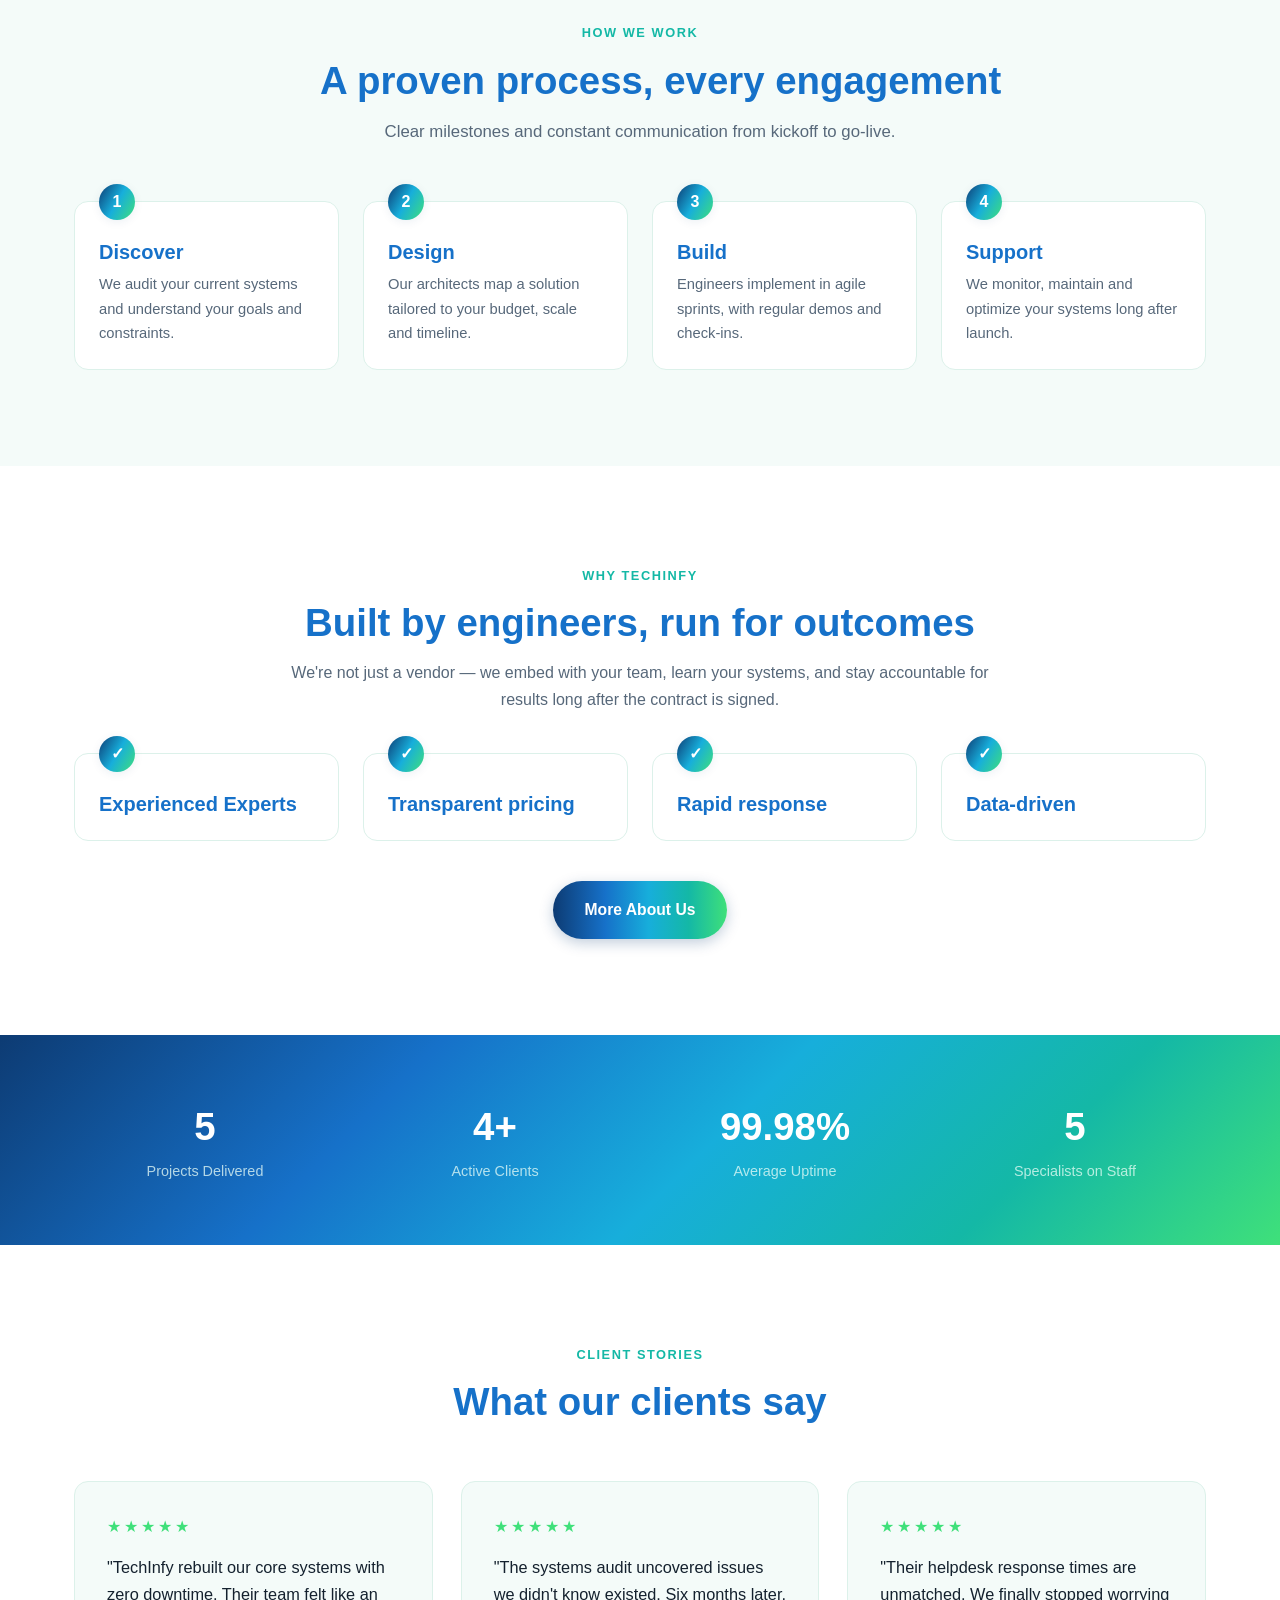
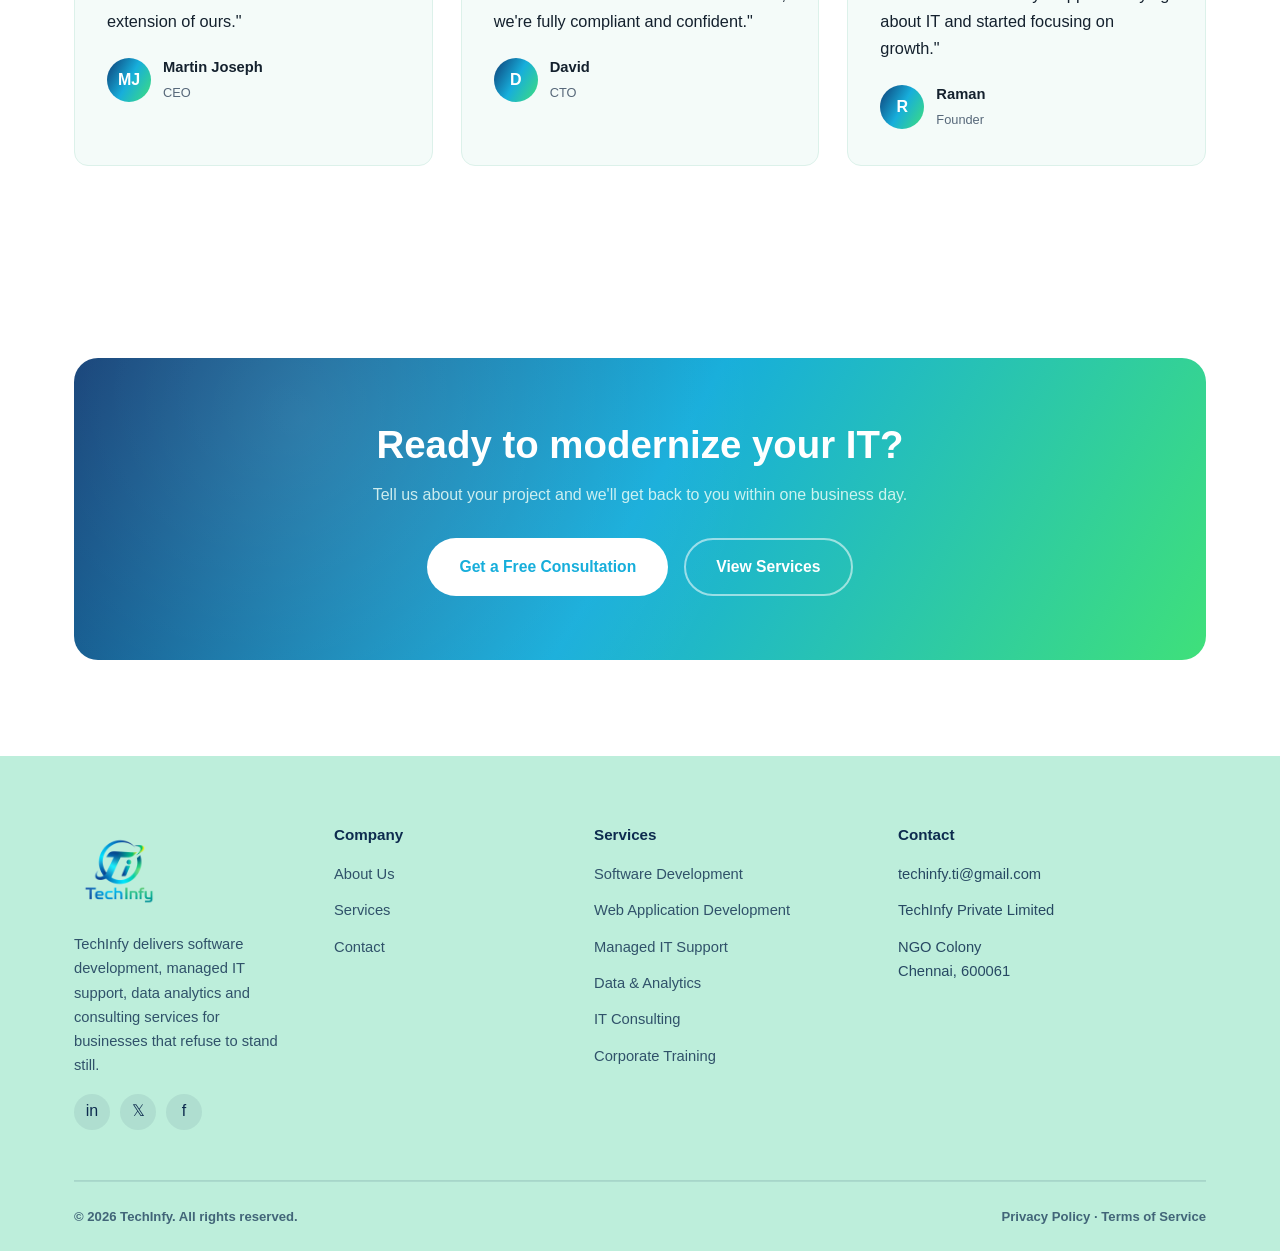
==== commit 89d4c343: "Replace remaining TechInfyAI references with TechInfy The brand name is TechInfy, not TechInfyAI. Cl" ====
--- a/index.html
+++ b/index.html
@@ -3,17 +3,17 @@
 <head>
 <meta charset="UTF-8">
 <meta name="viewport" content="width=device-width, initial-scale=1.0">
-<title>TechInfyAI | IT Solutions & Managed Services</title>
-<meta name="description" content="TechInfyAI delivers software development, managed IT support, data analytics and consulting services that keep your business moving fast.">
+<title>TechInfy | IT Solutions & Managed Services</title>
+<meta name="description" content="TechInfy delivers software development, managed IT support, data analytics and consulting services that keep your business moving fast.">
 <link rel="icon" type="image/png" href="assets/favicon.png">
-<link rel="stylesheet" href="css/style.css?v=51">
+<link rel="stylesheet" href="css/style.css?v=52">
 </head>
 <body>
 
 <header class="site-header">
   <nav class="nav">
     <a href="index.html" class="brand">
-      <img src="assets/logo.png" alt="TechInfyAI logo">
+      <img src="assets/logo.png" alt="TechInfy logo">
       <div class="tagline-viewport">
         <span class="brand-tagline"><span class="tag-word-1">Intelligence |</span><span class="tag-word-2">Innovate |</span><span class="tag-word-3">Inspire</span></span>
       </div>
@@ -36,7 +36,7 @@
     <div class="hero-copy">
       <span class="eyebrow">IT Solutions & Managed Services</span>
       <h1 class="nowrap-heading">Technology that moves as fast as your business</h1>
-      <p class="lead">TechInfyAI partners with growing companies to deliver software development, managed IT support, data analytics and IT consulting, so your team can focus on what they do best.</p>
+      <p class="lead">TechInfy partners with growing companies to deliver software development, managed IT support, data analytics and IT consulting, so your team can focus on what they do best.</p>
       <div class="hero-actions">
         <a href="contact.html" class="btn btn-primary">Start a Project</a>
         <a href="services.html" class="btn btn-ghost-light">Explore Services</a>
@@ -166,7 +166,7 @@
 
 <section>
   <div class="container text-center">
-    <span class="eyebrow">Why TechInfyAI</span>
+    <span class="eyebrow">Why TechInfy</span>
     <h2 class="nowrap-heading">Built by engineers, run for outcomes</h2>
     <p style="color:var(--text-muted); margin:14px auto 0; max-width:700px;">We're not just a vendor — we embed with your team, learn your systems, and stay accountable for results long after the contract is signed.</p>
     <div class="steps" style="margin-top:40px; text-align:left;">
@@ -197,7 +197,7 @@
     <div class="grid grid-3">
       <div class="testimonial">
         <div class="stars">★★★★★</div>
-        <p class="quote">"TechInfyAI rebuilt our core systems with zero downtime. Their team felt like an extension of ours."</p>
+        <p class="quote">"TechInfy rebuilt our core systems with zero downtime. Their team felt like an extension of ours."</p>
         <div class="person">
           <div class="avatar">MJ</div>
           <div><strong>Martin Joseph</strong><span>CEO</span></div>
@@ -238,8 +238,8 @@
   <div class="container">
     <div class="footer-grid">
       <div class="footer-brand">
-        <img src="assets/logo.png" alt="TechInfyAI logo">
-        <p>TechInfyAI delivers software development, managed IT support, data analytics and consulting services for businesses that refuse to stand still.</p>
+        <img src="assets/logo.png" alt="TechInfy logo">
+        <p>TechInfy delivers software development, managed IT support, data analytics and consulting services for businesses that refuse to stand still.</p>
         <div class="footer-social">
           <a href="#" aria-label="LinkedIn">in</a>
           <a href="#" aria-label="Twitter">𝕏</a>
@@ -275,18 +275,18 @@
       </div>
     </div>
     <div class="footer-bottom">
-      <span>© 2026 TechInfyAI. All rights reserved.</span>
+      <span>© 2026 TechInfy. All rights reserved.</span>
       <span><a href="#">Privacy Policy</a> · <a href="#">Terms of Service</a></span>
     </div>
   </div>
 </footer>
 
-<a href="https://web.whatsapp.com/send?phone=917904365470&amp;text=Hello%20TechInfyAI%2C%20I%27d%20like%20to%20know%20more%20about%20your%20services." class="whatsapp-float" target="_blank" rel="noopener" aria-label="Chat on WhatsApp">
+<a href="https://web.whatsapp.com/send?phone=917904365470&amp;text=Hello%20TechInfy%2C%20I%27d%20like%20to%20know%20more%20about%20your%20services." class="whatsapp-float" target="_blank" rel="noopener" aria-label="Chat on WhatsApp">
   <svg viewBox="0 0 32 32" xmlns="http://www.w3.org/2000/svg">
     <path d="M16.02 3C9.4 3 4 8.4 4 15.02c0 2.22.6 4.36 1.74 6.24L3 29l7.9-2.68a12.9 12.9 0 0 0 5.12 1.05h.01c6.62 0 12.02-5.4 12.02-12.02C28.05 8.72 22.65 3.32 16.02 3zm7.03 17.2c-.3.84-1.72 1.6-2.4 1.7-.6.1-1.38.14-2.22-.14-.5-.16-1.16-.38-2-.74-3.52-1.52-5.82-5.06-6-5.3-.18-.24-1.44-1.92-1.44-3.66 0-1.74.9-2.6 1.24-2.96.32-.36.72-.44.96-.44h.68c.22 0 .5-.02.78.6.3.7 1.02 2.42 1.1 2.6.08.18.14.4.02.64-.12.24-.18.4-.36.6-.18.22-.38.48-.54.64-.18.18-.36.38-.16.74.2.36.9 1.5 1.94 2.44 1.34 1.2 2.46 1.58 2.82 1.76.36.18.58.16.8-.08.22-.24.92-1.06 1.16-1.42.24-.36.48-.3.8-.18.32.12 2.04.96 2.4 1.14.36.18.6.26.68.42.1.16.1.9-.2 1.74z"/>
   </svg>
 </a>
 
-<script src="js/script.js?v=51"></script>
+<script src="js/script.js?v=52"></script>
 </body>
 </html>
--- a/css/style.css
+++ b/css/style.css
@@ -1,5 +1,5 @@
 /* ==========================================================================
-   TechInfyAI — Shared Stylesheet
+   TechInfy — Shared Stylesheet
    Palette sampled from the new circular Ti-mark logo gradient:
    deep blue #0D3B73 -> blue #1671C9 -> cyan #17AEDB -> teal #14B8A6 -> green #3FE07A
    ========================================================================== */
